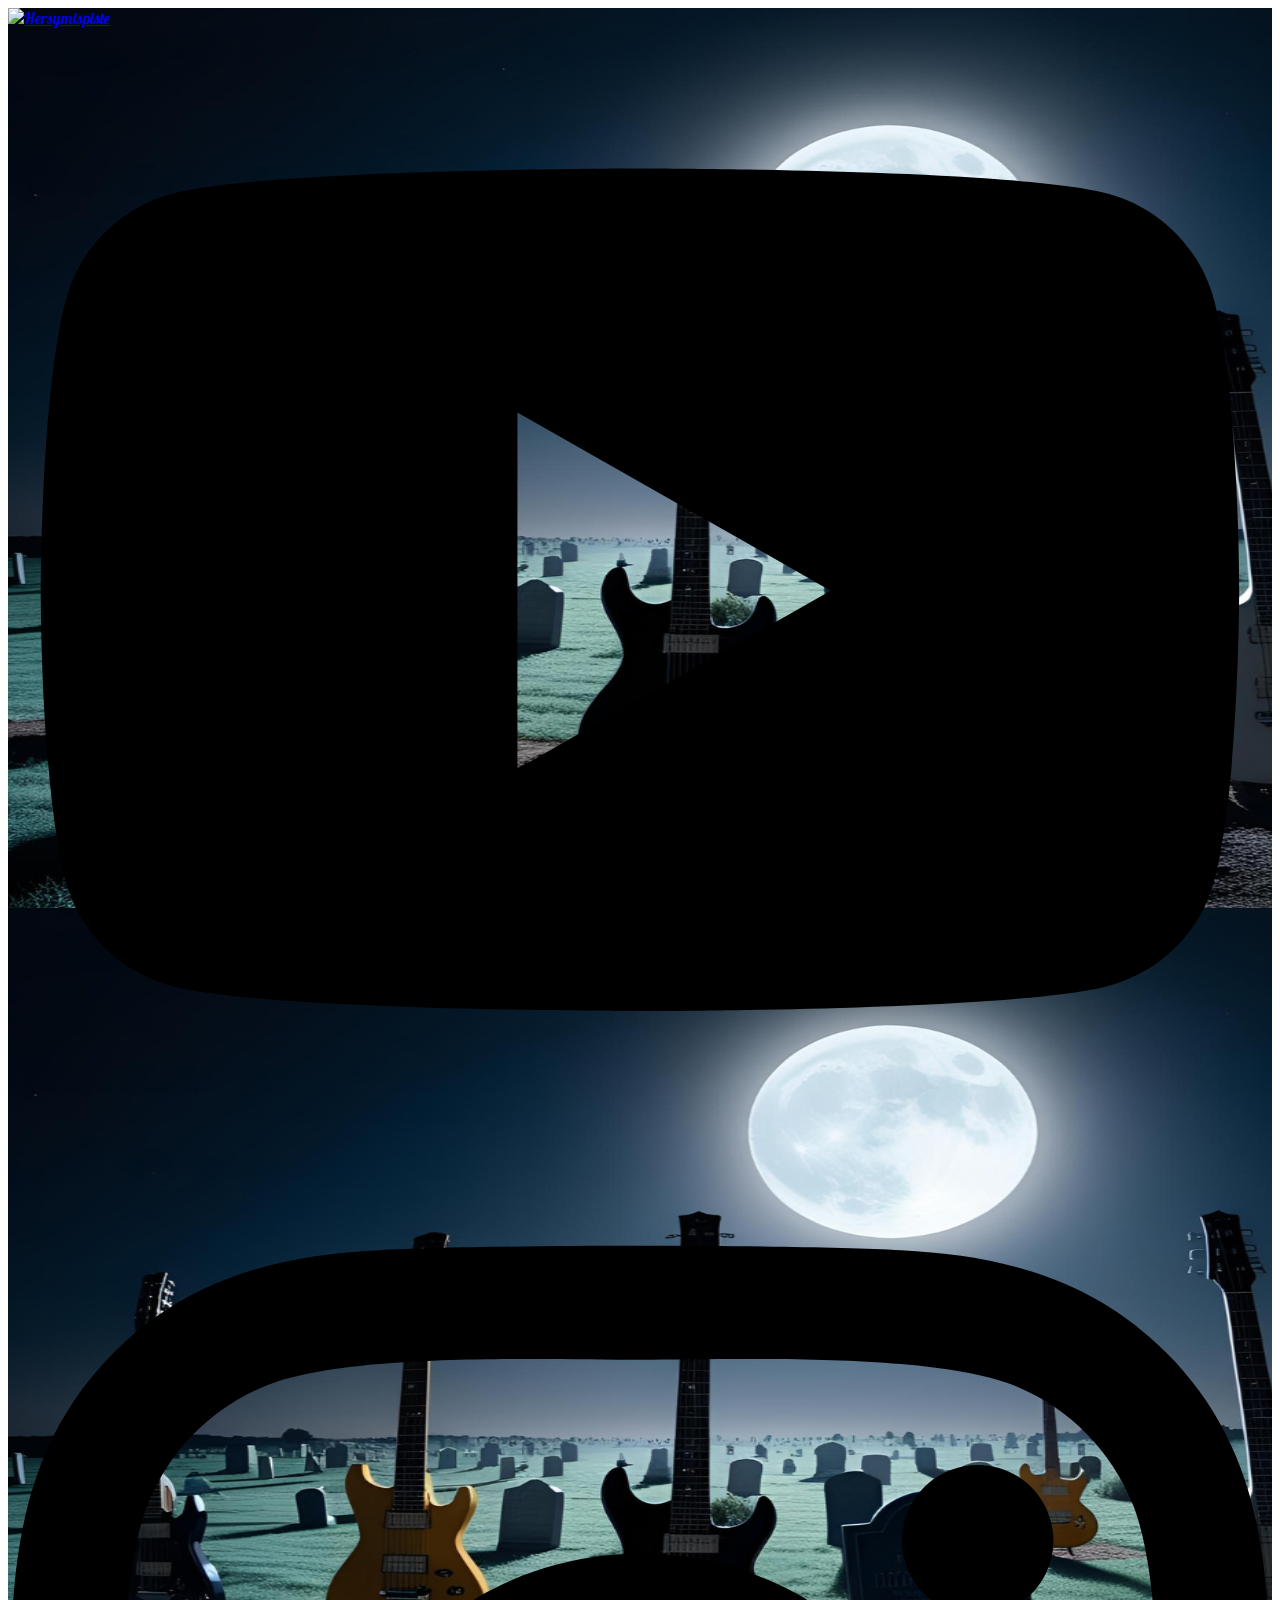
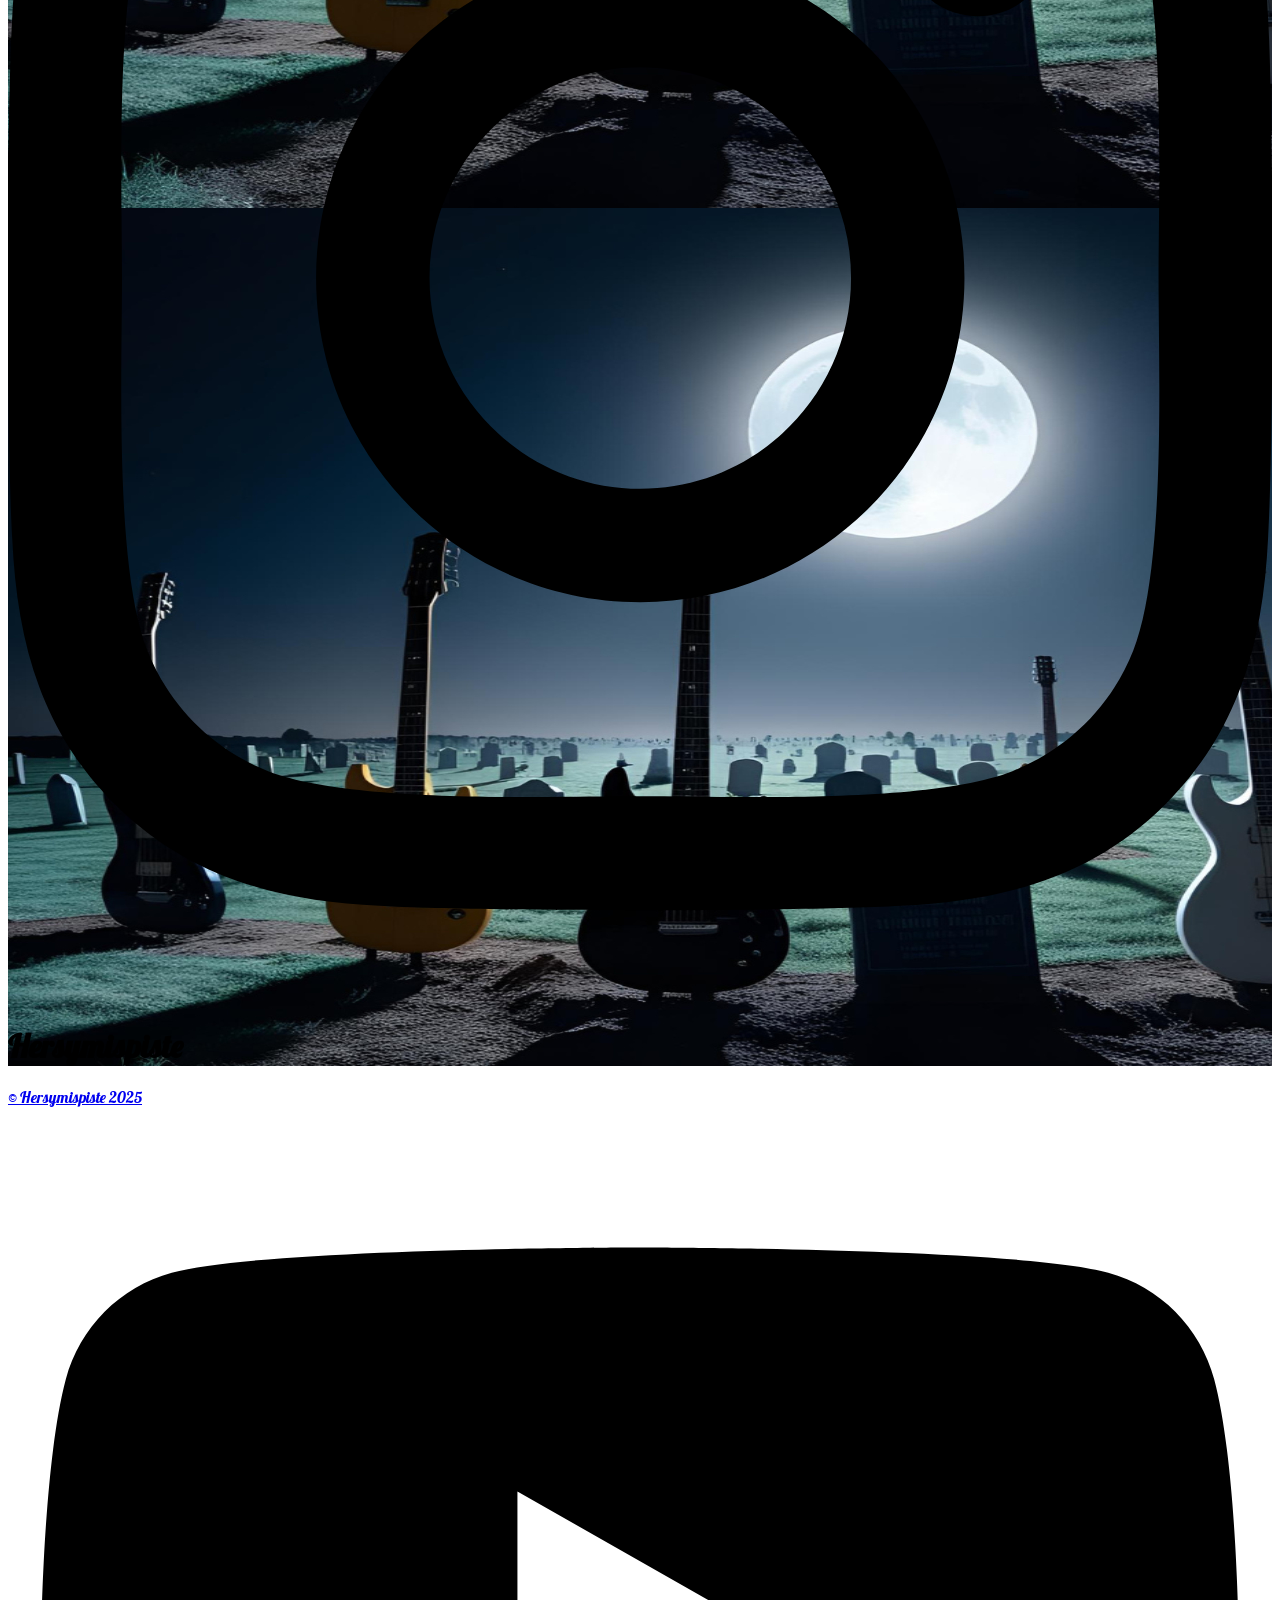
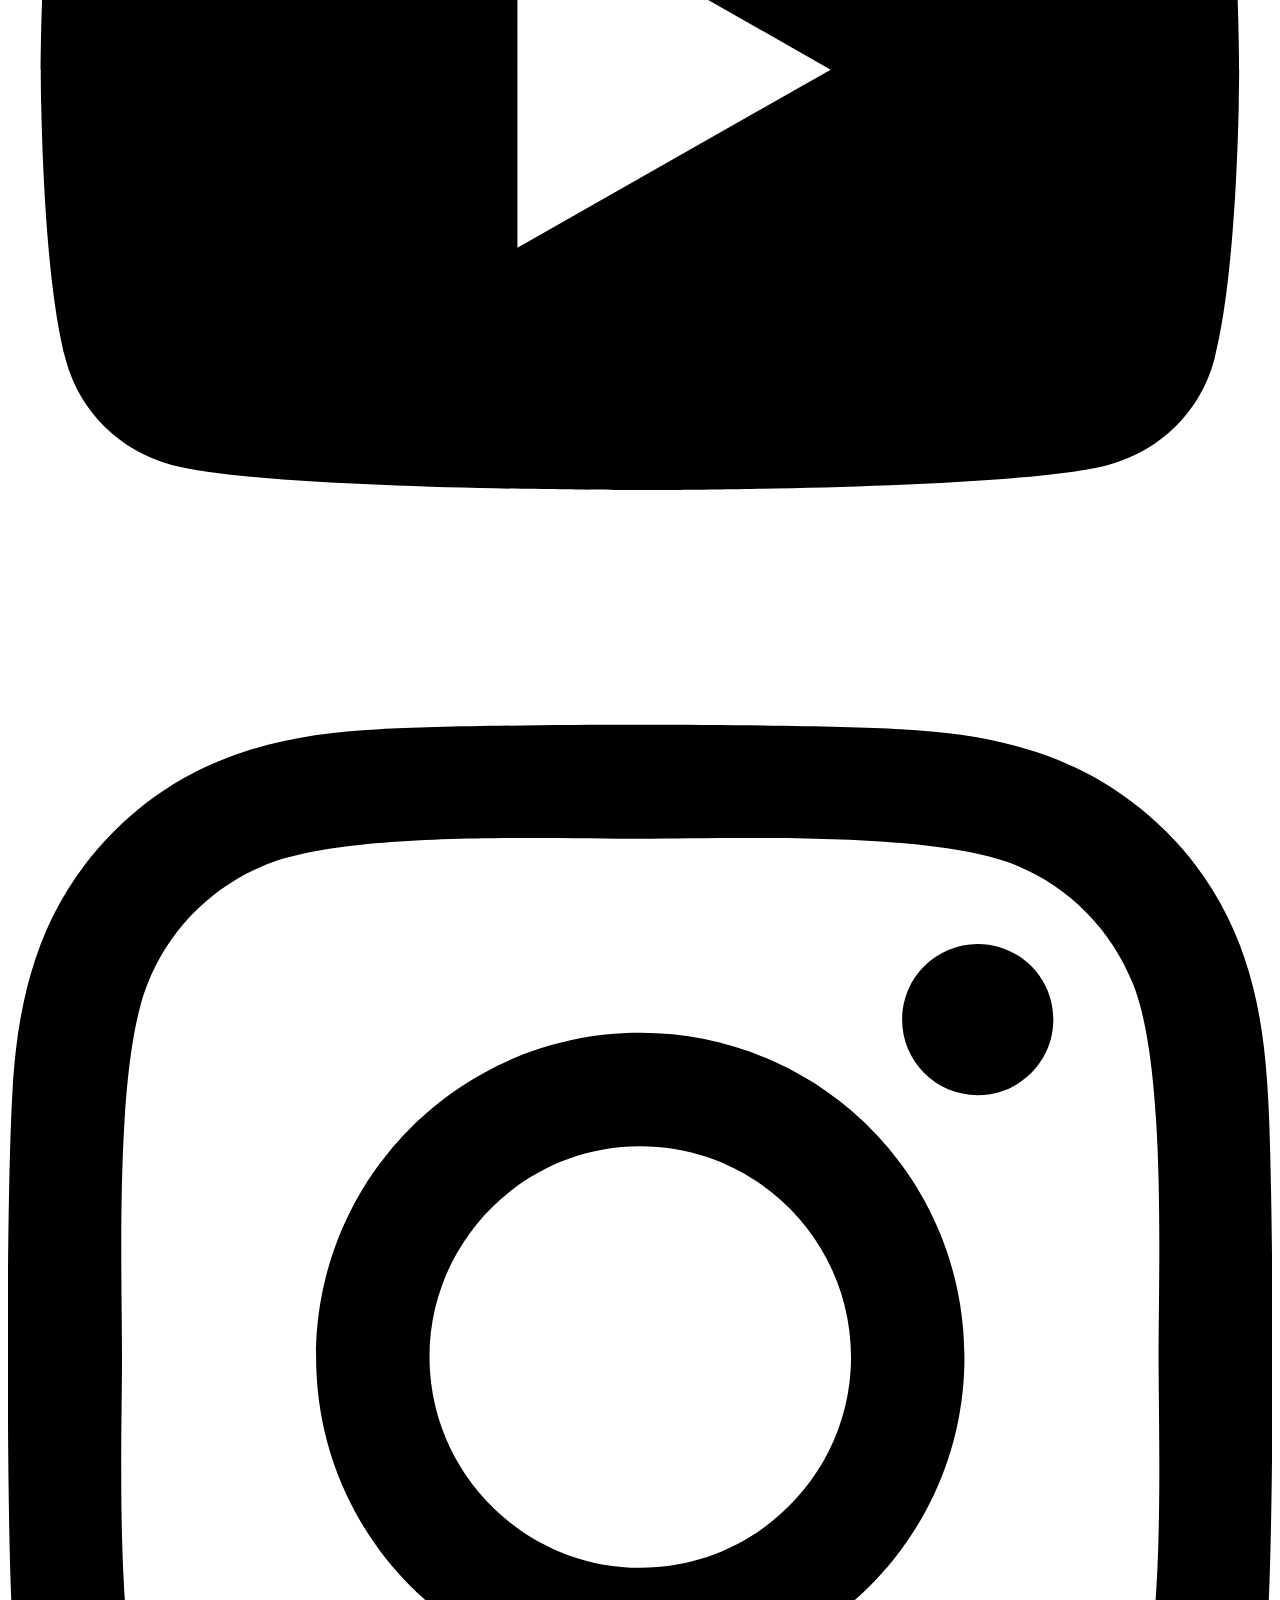
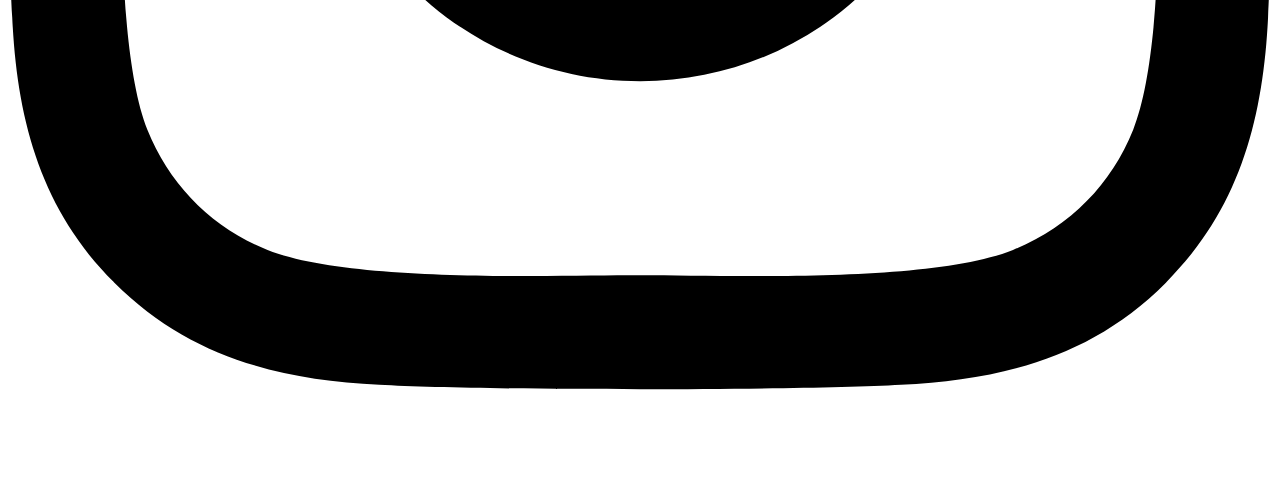
==== public/index.html @ b50692c4 "first commit" ====
<!DOCTYPE html>
<html lang="fi">
  <head><script src="/livereload.js?mindelay=10&amp;v=2&amp;port=1313&amp;path=livereload" data-no-instant defer></script>
    <meta charset="utf-8">
    <meta http-equiv="X-UA-Compatible" content="IE=edge,chrome=1">
    
    <title>Hersymispiste</title>
    <meta name="viewport" content="width=device-width,minimum-scale=1">
    <meta name="description" content="...">
    <meta name="generator" content="Hugo 0.145.0">
    
    
    
      <meta name="robots" content="noindex, nofollow">
    
    <meta name="author" content="jvuontio">
    

    
<link rel="stylesheet" href="/ananke/css/main.min.css" >




    


    
      
<link rel="shortcut icon" href="/img/hersy_favicon.svg" type="image/x-icon" />


    

    
    
      <link href="/index.xml" rel="alternate" type="application/rss+xml" title="Hersymispiste" />
      <link href="/index.xml" rel="feed" type="application/rss+xml" title="Hersymispiste" />
      
    

    
      <link rel="canonical" href="http://localhost:1313/">
    

    <meta property="og:url" content="http://localhost:1313/">
  <meta property="og:site_name" content="Hersymispiste">
  <meta property="og:title" content="Hersymispiste">
  <meta property="og:description" content="...">
  <meta property="og:locale" content="fi">
  <meta property="og:type" content="website">

  <meta itemprop="name" content="Hersymispiste">
  <meta itemprop="description" content="...">
  <meta name="twitter:card" content="summary">
  <meta name="twitter:title" content="Hersymispiste">
  <meta name="twitter:description" content="...">

	
<script async src="https://www.googletagmanager.com/gtag/js?id=G-QCXNCGR2C9"></script>
<script>
  window.dataLayer = window.dataLayer || [];
  function gtag(){dataLayer.push(arguments);}
  gtag('js', new Date());

  gtag('config', 'G-QCXNCGR2C9');
</script>

<link rel="stylesheet" href="/css/custom.css">


<link rel="preconnect" href="https://fonts.googleapis.com">
<link rel="preconnect" href="https://fonts.gstatic.com" crossorigin>
<link href="https://fonts.googleapis.com/css2?family=Lobster&display=swap" rel="stylesheet">


<style>
    body, h1, h2, h3, h4, h5, h6, p, a, span, div {
        font-family: 'Lobster', sans-serif;
    }
</style>
  </head><body class="ma0 avenir bg-near-white development">

    

  
  
  <header class="cover bg-top" style="background-image: url('img/cover.jpg');">
    
    <div class="bg-black-60">
      <nav class="pv3 ph3 ph4-ns" role="navigation">
  <div class="flex-l center items-center justify-between">
    <a href="/" class="f3 fw2 hover-white white-90 dib no-underline">
      
        <img src="/img/hersy_logo_small.png" class="w100 mw5-ns" alt="Hersymispiste" />
      
    </a>
    <div class="flex-l items-center">
      

      
      <div class="ananke-socials"><a href="http://www.youtube.com/@hersymispiste/%25!%28EXTRA%20%3cnil%3e%29" target="_blank" rel="noopener"
        class="ananke-social-link link-transition youtube link dib z-999 pt3 pt0-l mr1"
        title="follow on YouTube - Opens in a new window"
        aria-label="follow on YouTube - Opens in a new window">
      <span class="icon">
            <svg xmlns="http://www.w3.org/2000/svg" viewBox="0 0 576 512"><!--! Font Awesome Free 6.6.0 by @fontawesome - https://fontawesome.com License - https://fontawesome.com/license/free (Icons: CC BY 4.0, Fonts: SIL OFL 1.1, Code: MIT License) Copyright 2024 Fonticons, Inc. --><path d="M549.655 124.083c-6.281-23.65-24.787-42.276-48.284-48.597C458.781 64 288 64 288 64S117.22 64 74.629 75.486c-23.497 6.322-42.003 24.947-48.284 48.597-11.412 42.867-11.412 132.305-11.412 132.305s0 89.438 11.412 132.305c6.281 23.65 24.787 41.5 48.284 47.821C117.22 448 288 448 288 448s170.78 0 213.371-11.486c23.497-6.321 42.003-24.171 48.284-47.821 11.412-42.867 11.412-132.305 11.412-132.305s0-89.438-11.412-132.305zm-317.51 213.508V175.185l142.739 81.205-142.739 81.201z"/></svg>
            
          </span></a><a href="https://www.instagram.com/hersymispiste/%25!%28EXTRA%20%3cnil%3e%29" target="_blank" rel="noopener"
        class="ananke-social-link link-transition instagram link dib z-999 pt3 pt0-l mr1"
        title="follow on Instagram - Opens in a new window"
        aria-label="follow on Instagram - Opens in a new window">
      <span class="icon">
            <svg xmlns="http://www.w3.org/2000/svg" viewBox="0 0 448 512"><!--! Font Awesome Free 6.6.0 by @fontawesome - https://fontawesome.com License - https://fontawesome.com/license/free (Icons: CC BY 4.0, Fonts: SIL OFL 1.1, Code: MIT License) Copyright 2024 Fonticons, Inc. --><path d="M224.1 141c-63.6 0-114.9 51.3-114.9 114.9s51.3 114.9 114.9 114.9S339 319.5 339 255.9 287.7 141 224.1 141zm0 189.6c-41.1 0-74.7-33.5-74.7-74.7s33.5-74.7 74.7-74.7 74.7 33.5 74.7 74.7-33.6 74.7-74.7 74.7zm146.4-194.3c0 14.9-12 26.8-26.8 26.8-14.9 0-26.8-12-26.8-26.8s12-26.8 26.8-26.8 26.8 12 26.8 26.8zm76.1 27.2c-1.7-35.9-9.9-67.7-36.2-93.9-26.2-26.2-58-34.4-93.9-36.2-37-2.1-147.9-2.1-184.9 0-35.8 1.7-67.6 9.9-93.9 36.1s-34.4 58-36.2 93.9c-2.1 37-2.1 147.9 0 184.9 1.7 35.9 9.9 67.7 36.2 93.9s58 34.4 93.9 36.2c37 2.1 147.9 2.1 184.9 0 35.9-1.7 67.7-9.9 93.9-36.2 26.2-26.2 34.4-58 36.2-93.9 2.1-37 2.1-147.8 0-184.8zM398.8 388c-7.8 19.6-22.9 34.7-42.6 42.6-29.5 11.7-99.5 9-132.1 9s-102.7 2.6-132.1-9c-19.6-7.8-34.7-22.9-42.6-42.6-11.7-29.5-9-99.5-9-132.1s-2.6-102.7 9-132.1c7.8-19.6 22.9-34.7 42.6-42.6 29.5-11.7 99.5-9 132.1-9s102.7-2.6 132.1 9c19.6 7.8 34.7 22.9 42.6 42.6 11.7 29.5 9 99.5 9 132.1s2.7 102.7-9 132.1z"/></svg>
            
          </span></a></div>

    </div>
  </div>
</nav>

      <div class="tc-l pv4 pv6-l ph3 ph4-ns">
        <h1 class="f2 f-subheadline-l fw2 white-90 mb0 lh-title">
          Hersymispiste
        </h1>
        
      </div>
    </div>
  </header>


    <main class="pb7" role="main">
      
  <article class="cf ph3 ph5-l pv3 pv4-l f4 tc-l center measure-wide lh-copy nested-links mid-gray">
    
  </article>

  
  
  
  
  


  

    </main>
    <footer class="bg-black bottom-0 w-100 pa3" role="contentinfo">
  <div class="flex justify-between">
  <a class="f4 fw4 hover-white white-70 dn dib-ns pv2 ph3 no-underline" href="http://localhost:1313/" >
    &copy;  Hersymispiste 2025 
  </a>
    <div><div class="ananke-socials"><a href="http://www.youtube.com/@hersymispiste/%25!%28EXTRA%20%3cnil%3e%29" target="_blank" rel="noopener"
        class="ananke-social-link link-transition youtube link dib z-999 pt3 pt0-l mr1"
        title="follow on YouTube - Opens in a new window"
        aria-label="follow on YouTube - Opens in a new window">
      <span class="icon">
            <svg xmlns="http://www.w3.org/2000/svg" viewBox="0 0 576 512"><!--! Font Awesome Free 6.6.0 by @fontawesome - https://fontawesome.com License - https://fontawesome.com/license/free (Icons: CC BY 4.0, Fonts: SIL OFL 1.1, Code: MIT License) Copyright 2024 Fonticons, Inc. --><path d="M549.655 124.083c-6.281-23.65-24.787-42.276-48.284-48.597C458.781 64 288 64 288 64S117.22 64 74.629 75.486c-23.497 6.322-42.003 24.947-48.284 48.597-11.412 42.867-11.412 132.305-11.412 132.305s0 89.438 11.412 132.305c6.281 23.65 24.787 41.5 48.284 47.821C117.22 448 288 448 288 448s170.78 0 213.371-11.486c23.497-6.321 42.003-24.171 48.284-47.821 11.412-42.867 11.412-132.305 11.412-132.305s0-89.438-11.412-132.305zm-317.51 213.508V175.185l142.739 81.205-142.739 81.201z"/></svg>
            
          </span></a><a href="https://www.instagram.com/hersymispiste/%25!%28EXTRA%20%3cnil%3e%29" target="_blank" rel="noopener"
        class="ananke-social-link link-transition instagram link dib z-999 pt3 pt0-l mr1"
        title="follow on Instagram - Opens in a new window"
        aria-label="follow on Instagram - Opens in a new window">
      <span class="icon">
            <svg xmlns="http://www.w3.org/2000/svg" viewBox="0 0 448 512"><!--! Font Awesome Free 6.6.0 by @fontawesome - https://fontawesome.com License - https://fontawesome.com/license/free (Icons: CC BY 4.0, Fonts: SIL OFL 1.1, Code: MIT License) Copyright 2024 Fonticons, Inc. --><path d="M224.1 141c-63.6 0-114.9 51.3-114.9 114.9s51.3 114.9 114.9 114.9S339 319.5 339 255.9 287.7 141 224.1 141zm0 189.6c-41.1 0-74.7-33.5-74.7-74.7s33.5-74.7 74.7-74.7 74.7 33.5 74.7 74.7-33.6 74.7-74.7 74.7zm146.4-194.3c0 14.9-12 26.8-26.8 26.8-14.9 0-26.8-12-26.8-26.8s12-26.8 26.8-26.8 26.8 12 26.8 26.8zm76.1 27.2c-1.7-35.9-9.9-67.7-36.2-93.9-26.2-26.2-58-34.4-93.9-36.2-37-2.1-147.9-2.1-184.9 0-35.8 1.7-67.6 9.9-93.9 36.1s-34.4 58-36.2 93.9c-2.1 37-2.1 147.9 0 184.9 1.7 35.9 9.9 67.7 36.2 93.9s58 34.4 93.9 36.2c37 2.1 147.9 2.1 184.9 0 35.9-1.7 67.7-9.9 93.9-36.2 26.2-26.2 34.4-58 36.2-93.9 2.1-37 2.1-147.8 0-184.8zM398.8 388c-7.8 19.6-22.9 34.7-42.6 42.6-29.5 11.7-99.5 9-132.1 9s-102.7 2.6-132.1-9c-19.6-7.8-34.7-22.9-42.6-42.6-11.7-29.5-9-99.5-9-132.1s-2.6-102.7 9-132.1c7.8-19.6 22.9-34.7 42.6-42.6 29.5-11.7 99.5-9 132.1-9s102.7-2.6 132.1 9c19.6 7.8 34.7 22.9 42.6 42.6 11.7 29.5 9 99.5 9 132.1s2.7 102.7-9 132.1z"/></svg>
            
          </span></a></div>
</div>
  </div>
</footer>

  </body>
</html>
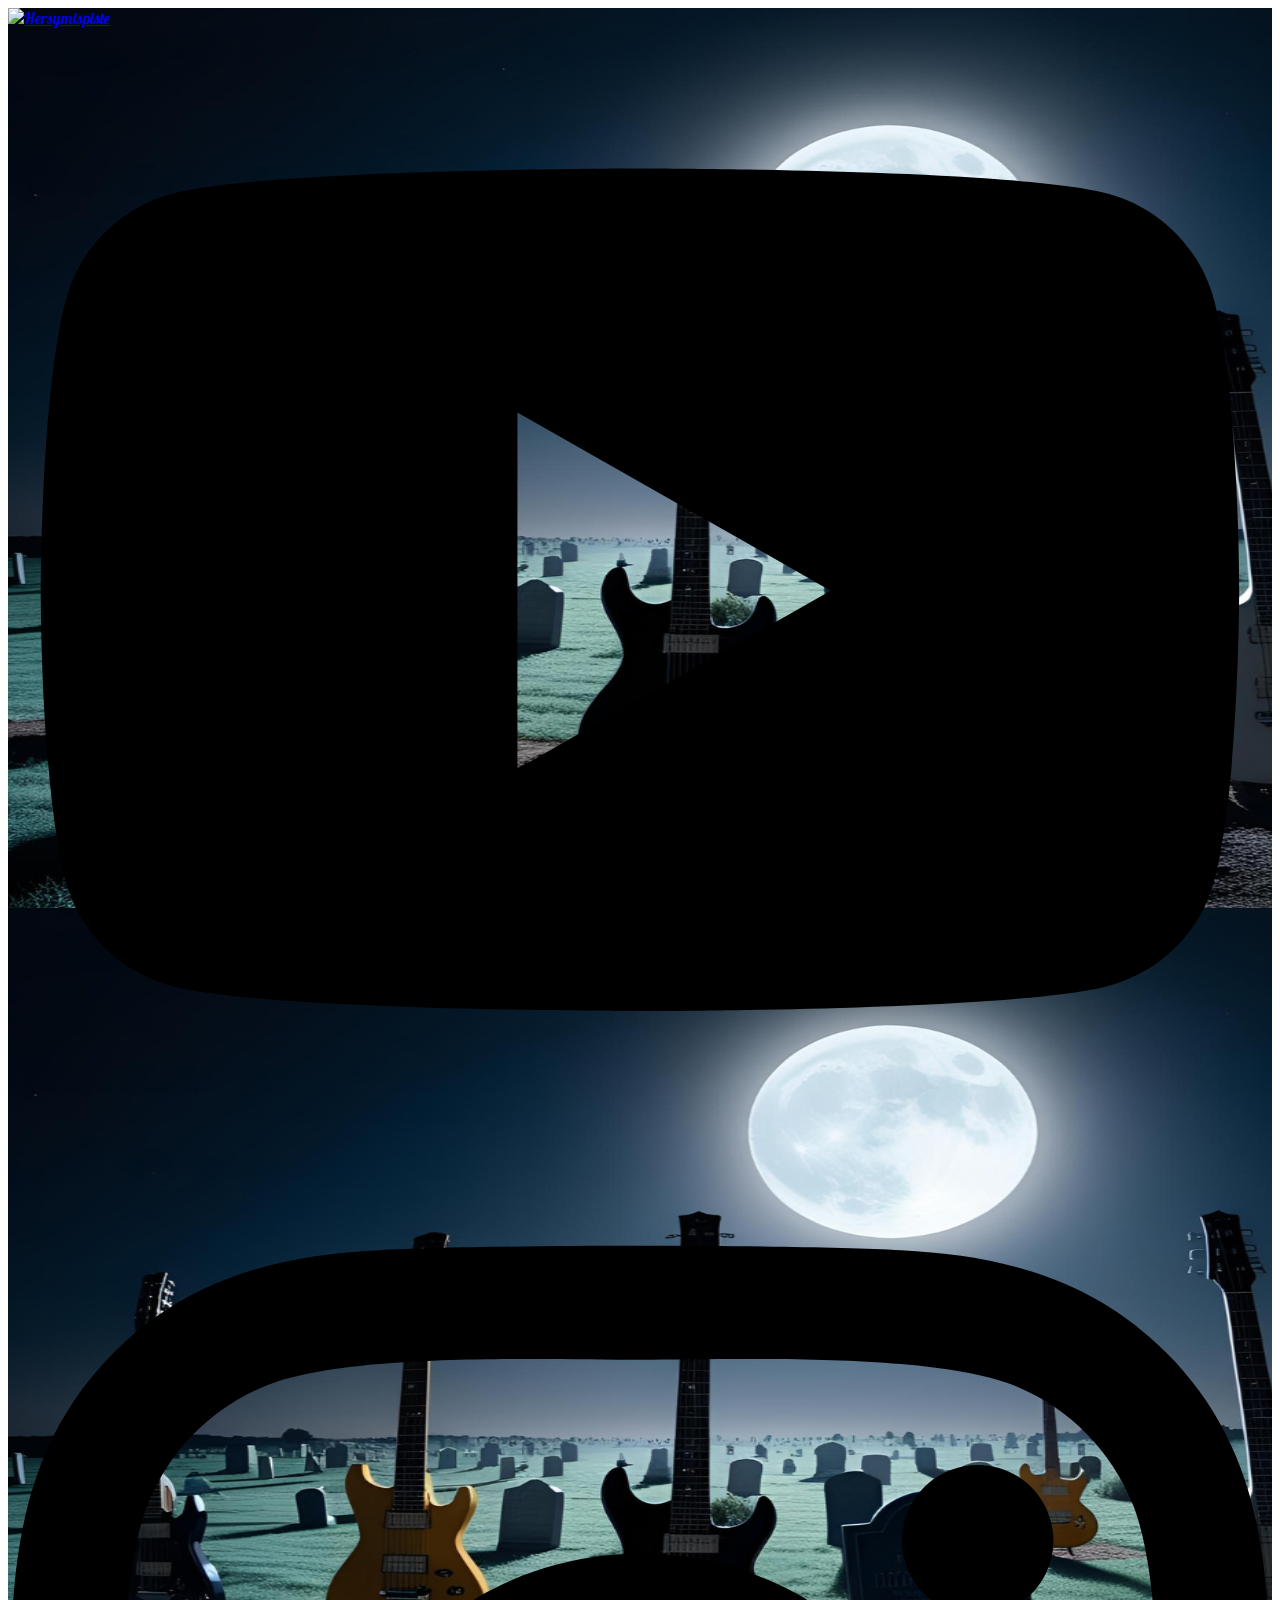
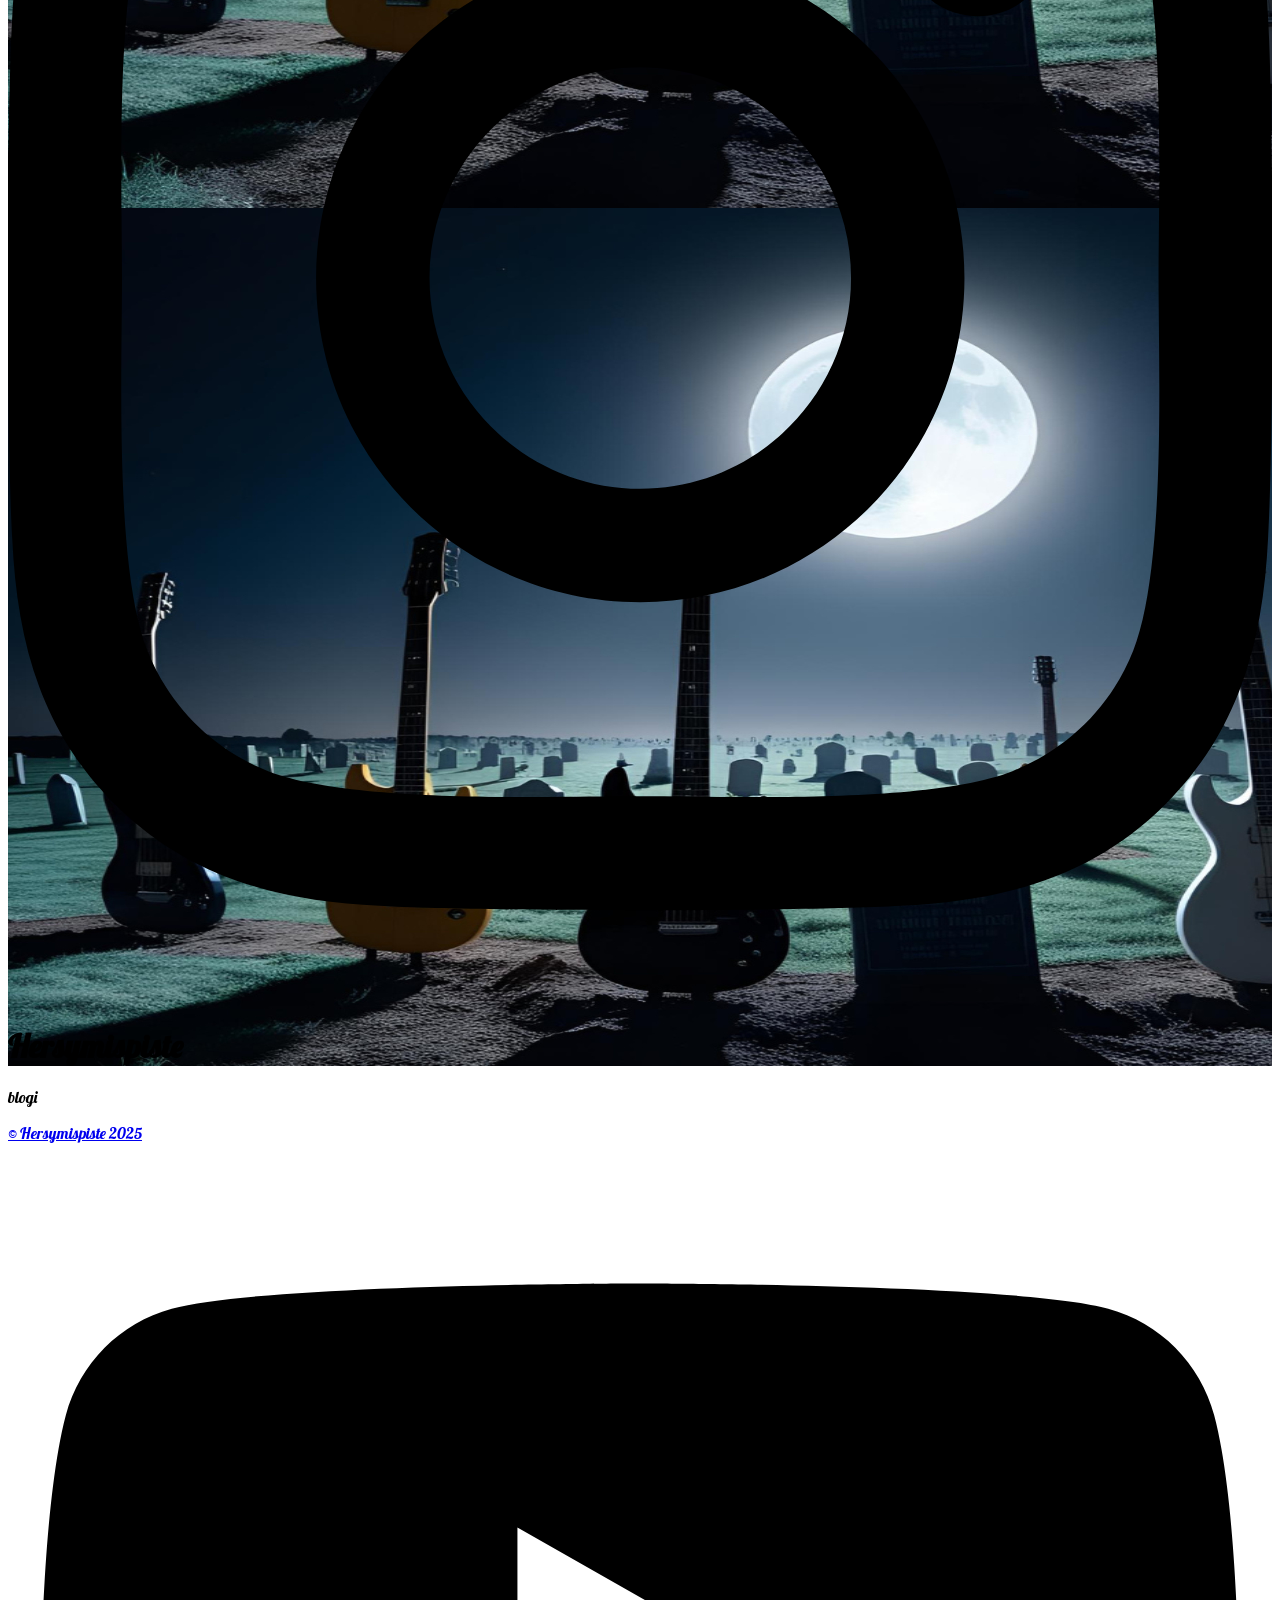
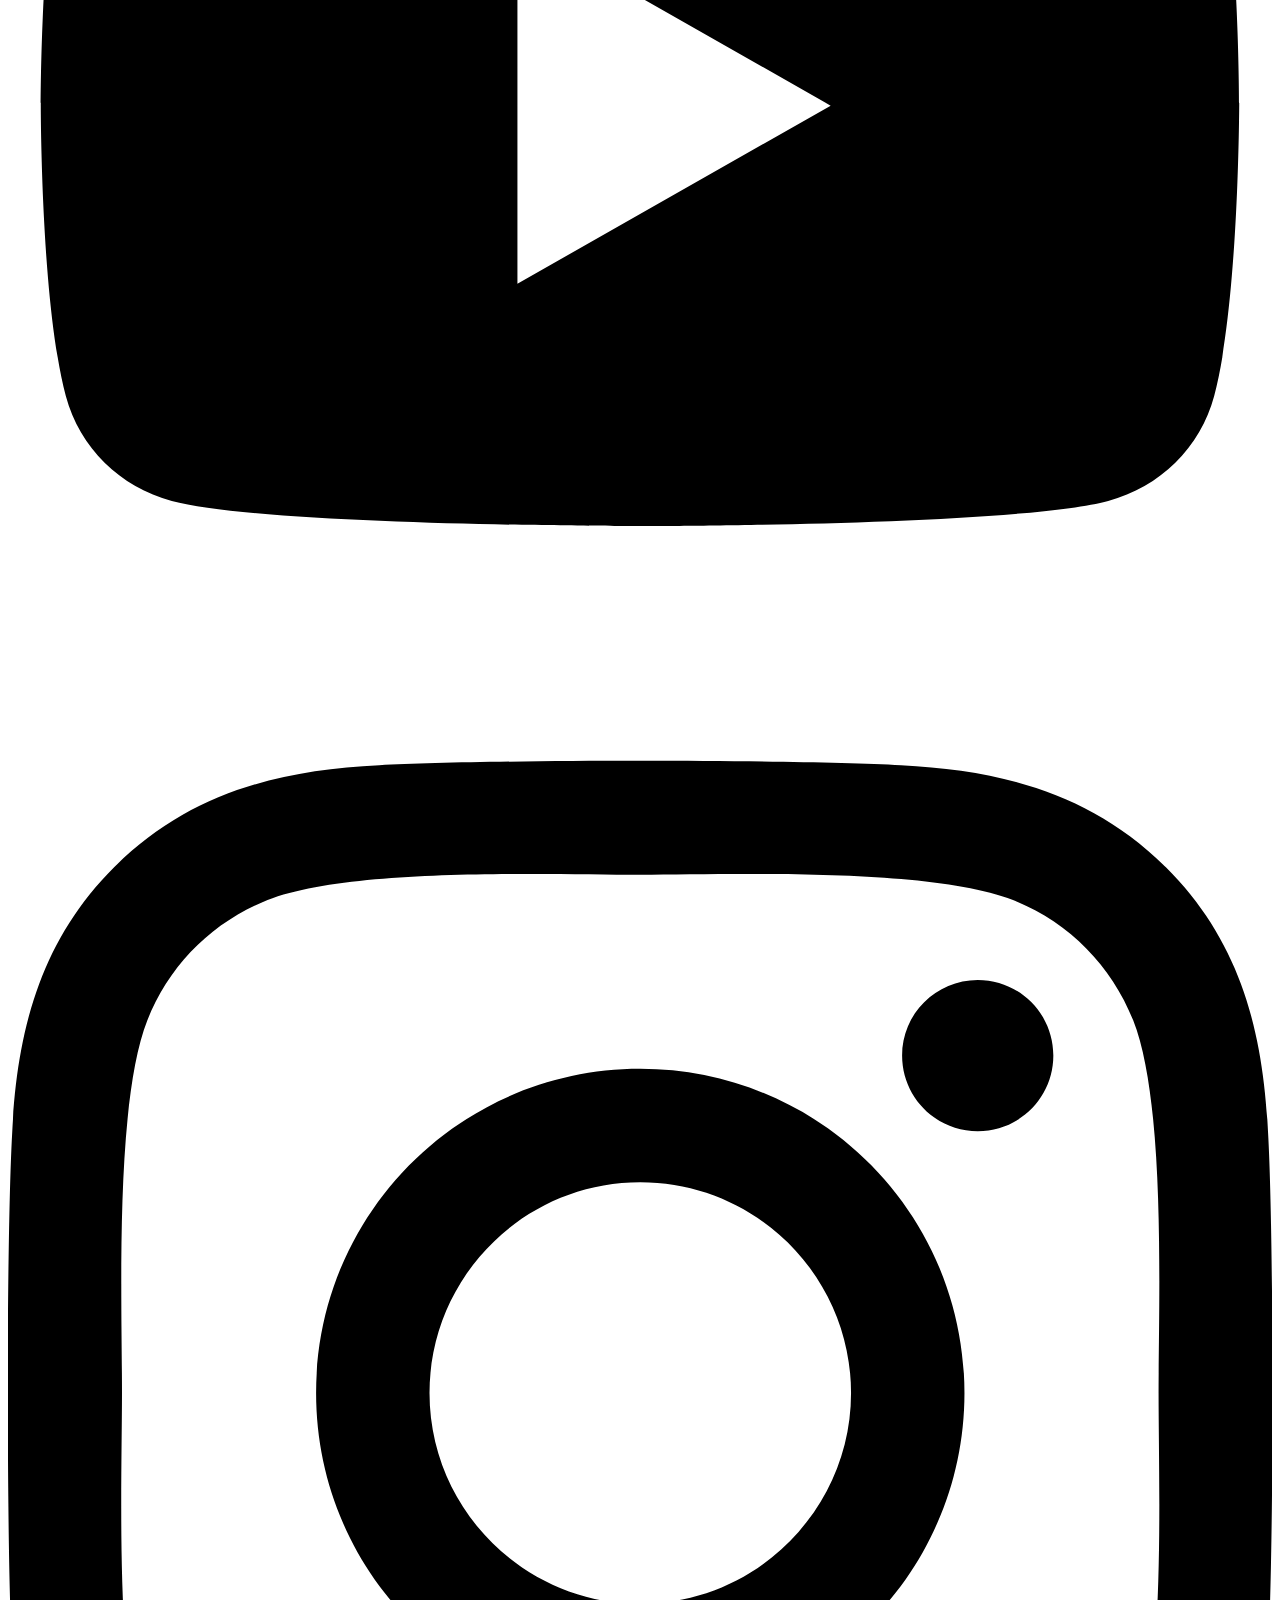
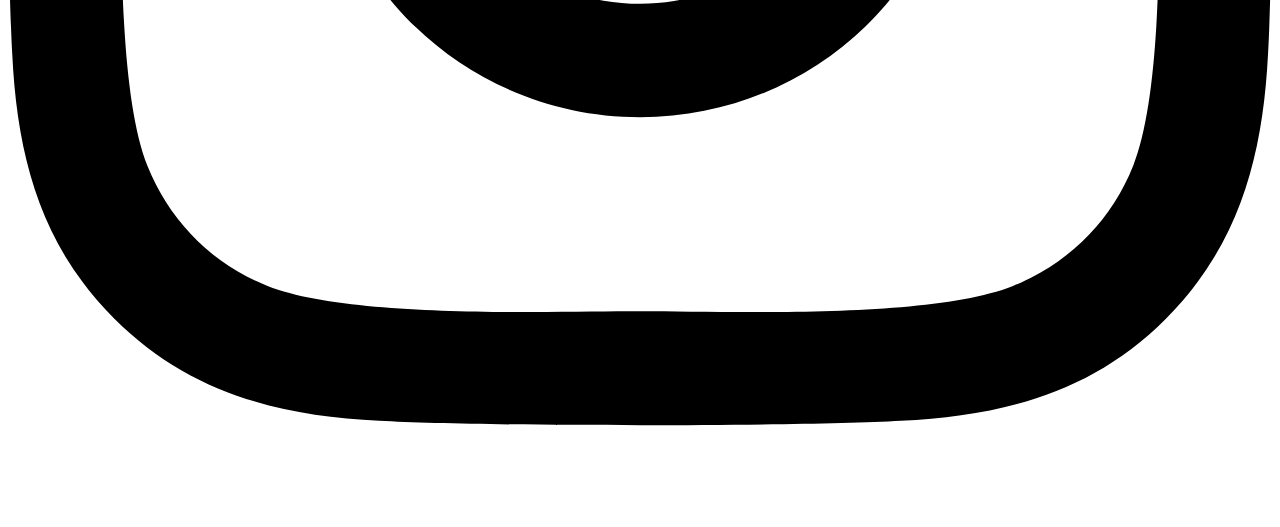
==== commit f47c050b: "a" ====
--- a/public/index.html
+++ b/public/index.html
@@ -46,15 +46,18 @@
     <meta property="og:url" content="http://localhost:1313/">
   <meta property="og:site_name" content="Hersymispiste">
   <meta property="og:title" content="Hersymispiste">
-  <meta property="og:description" content="...">
+  <meta property="og:description" content="blogi">
   <meta property="og:locale" content="fi">
   <meta property="og:type" content="website">
 
   <meta itemprop="name" content="Hersymispiste">
-  <meta itemprop="description" content="...">
+  <meta itemprop="description" content="blogi">
+  <meta itemprop="datePublished" content="2025-04-10T20:42:24+03:00">
+  <meta itemprop="dateModified" content="2025-04-10T20:42:24+03:00">
+  <meta itemprop="wordCount" content="1">
   <meta name="twitter:card" content="summary">
   <meta name="twitter:title" content="Hersymispiste">
-  <meta name="twitter:description" content="...">
+  <meta name="twitter:description" content="blogi">
 
 	
 <script async src="https://www.googletagmanager.com/gtag/js?id=G-QCXNCGR2C9"></script>
@@ -132,7 +135,8 @@
     <main class="pb7" role="main">
       
   <article class="cf ph3 ph5-l pv3 pv4-l f4 tc-l center measure-wide lh-copy nested-links mid-gray">
-    
+    <p>blogi</p>
+
   </article>
 
   
